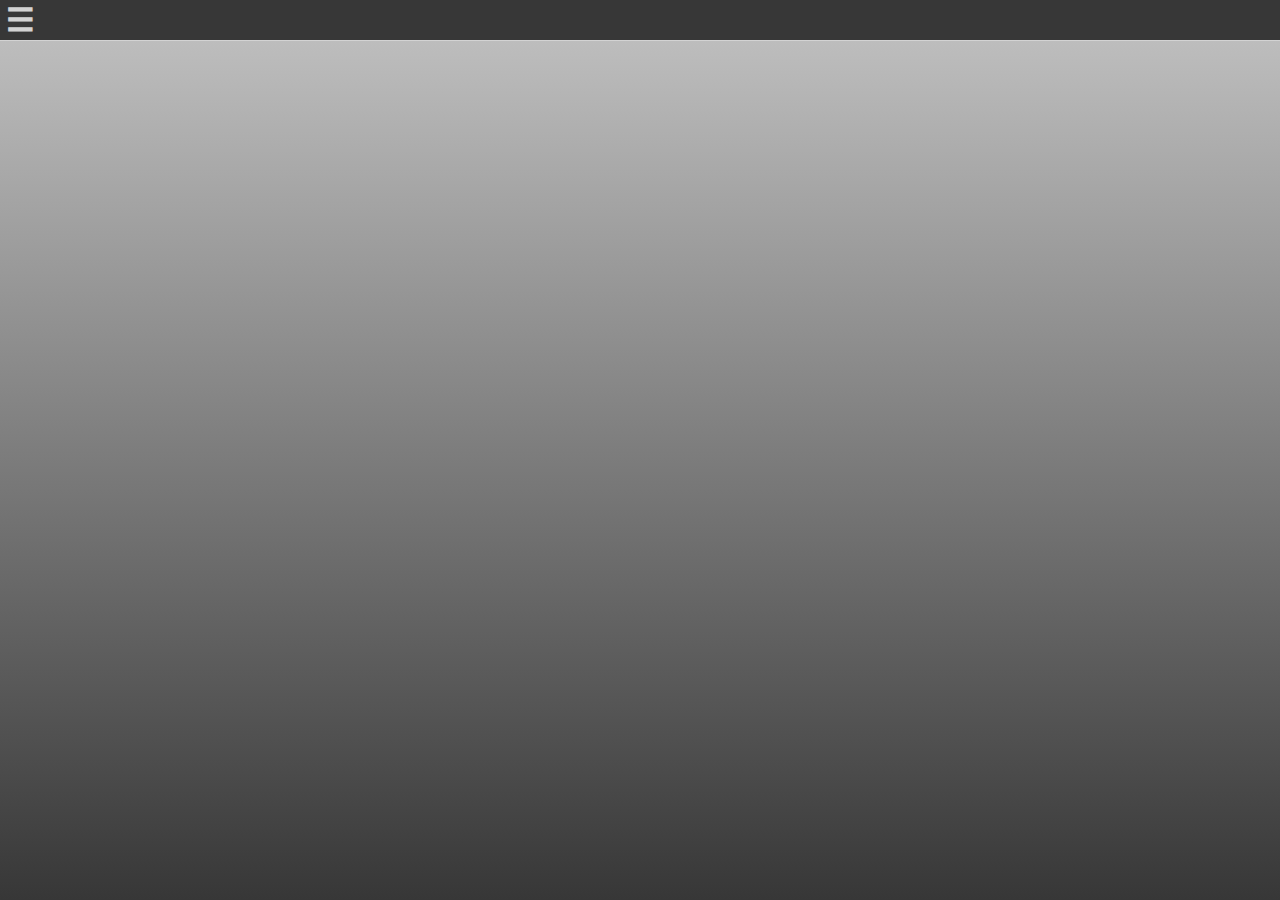
==== index.html @ 71d41f3e "basic canvas and sidebar added" ====
<!DOCTYPE html>
<html>
<head>
    <title>Raffle Wheel</title>
    <link rel="stylesheet" href="css/style.css"/>
    <link rel="stylesheet" href="js/plugins/jquery/jquery-ui-1.12.1/jquery-ui.min.css"/>
    <script type="text/javascript" src="js/plugins/jquery/jquery-3.2.1.min.js"></script>
    <script type="text/javascript" src="js/plugins/jquery/jquery-ui-1.12.1/jquery-ui.min.js"></script>
    <script type="text/javascript" src="js/plugins/PapaParse-4.3.2/papaparse.min.js"></script>
    <script type="text/javascript" src="js/plugins/winwheel-2.6/Winwheel.min.js"></script>
    <script type="text/javascript" src="js/plugins/tween.min.js"></script>
    <script type="text/javascript" src="js/page-functions.js"></script>
    <script type="text/javascript" src="js/game.js"></script>
</head>
<body>

    <div class="nav-bar">
        <div class="btn-menu" id="btn-menu">&#9776;</div>
    </div>
    <div class="sidebar" id="sidebar" style="width: 0; opacity: 0">
        <div class="sidebar-item">
            <div class="sidebar-title">
                <h3>CSV Upload</h3>
                <div class="sidebar-icon" onclick="toggleContent(this, 'csv-content', '72px')">+</div>
            </div>
            <div id="csv-content" class="sidebar-content" style="height : 0px;">
                <input type="file" name=""/>
                <div class="parse-file-row">
                    <button>Load Data</button>
                    <div style="display: none; color: green" class="text-icon">&#10004;</div>
                    <div style="display: none; color: red;" class="text-icon">&#10008;</div>
                    <img style="display: none;" src="image/load.gif" height="32px" width="32px">
                </div>
            </div>
        </div>
        <div class="sidebar-item">
            <div class="sidebar-title">
                <h3>Game Controls</h3>
                <div class="sidebar-icon" onclick="toggleContent(this, 'game-content', '72px')">+</div>
            </div>
            <div id="game-content" class="sidebar-content" style="height: 0px;">
                <button onclick="resizeCanvas()">Re-Size Canvas</button>
            </div>
        </div>
    </div>
    <canvas id="kanvas" class="kanvas"></canvas>
</body>
</html>
---- css/style.css ----
* {
    margin: 0;
    padding: 0;
    border: none;
    outline: none;
    font-family: 'Fira Sans', sans-serif;
    color: #D3D3D3;
}

body {
    background-color: #bdbdbd;
}

h3 {
    height: 16px;
    line-height: 16px;
    font-size: 16px;
    margin: 0 0 0 4px;
}

button {
    height: 32px;
    line-height: 32px;
    font-size: 16px;
    font-weight: 800;
    background-color: #5F5F5F;
    text-align: center;
    cursor: pointer;
    transition: all 0.5s ease-in-out;
    padding: 0 2px;
}

button:hover {
    color: #6496C6;
}

input[type="file"]::-webkit-file-upload-button {
    visibility: hidden;
}
input[type="file"] {

}

input[type="file"]::before {
    content: 'Choose File';
    height: 32px;
    display: inline-block;
    background-color: #5F5F5F;
    border-radius: 0px;
    padding: 0;
    outline: none;
    white-space: nowrap;
    -webkit-user-select: none;
    cursor: pointer;
    font-weight: 800;
    font-size: 16px;
    line-height: 32px;
    text-align: center;
    color: white;
    transition: all 0.5s ease-in-out;
}

input[type="file"]:hover::before {
    color: #6496C6;
}

.nav-bar {
    position: absolute;
    top: 0;
    left: 0;
    width: 100%;
    height: 40px;
    background-color: #373737;
    border-bottom: 1px solid #D3D3D3;
}

.btn-menu {
    height: 32px;
    width: 32px;
    margin: 4px;
    font-size: 32px;
    line-height: 32px;
    text-align: center;
    color: #D3D3D3;
    transition: all 0.5s ease-in-out;
    cursor: pointer;
    font-weight: 800;
}

.btn-menu:hover {
    color: #6496C6;
}

.sidebar {
    position: absolute;
    left: 0px;
    top: 40px;
    height: 100%;
    background-color: #373737;
    transition: all 0.5s ease-in-out;
    overflow-x: hidden;
    z-index: 9999;
}

.sidebar-item {
    border-bottom: 1px solid #D3D3D3;
    overflow: hidden;
    margin-bottom: 4px;
}

.sidebar-title {
    display: flex;
    height: 20px;
    padding-top: 2px;
    padding-bottom: 2px;
    overflow: hidden;
}

.sidebar-icon {
    height: 16px;
    width: 16px;
    line-height: 16px;
    font-size: 16px;
    font-weight: 800;
    background-color: #5F5F5F;
    text-align: center;
    margin-left: 4px;
    cursor: pointer;
    transition: all 0.5s ease-in-out;
}

.sidebar-icon:hover {
    color: #6496C6;
}

.sidebar-content {
    margin-left: 4px;
    transition: all 0.5s ease-in-out;
    overflow: hidden;
}

.text-icon {
    height: 32px;
    width: 32px;
    font-size: 32px;
    line-height: 32px;
    text-align: center;
}

.parse-file-row {
    display: flex;
    margin: 4px 0px;
    overflow: hidden;
}

.kanvas {
    display: block;
    position: absolute;
    top: 41px;
    left: 0px;
    background: linear-gradient(to bottom, #bdbdbd, #373737);
}
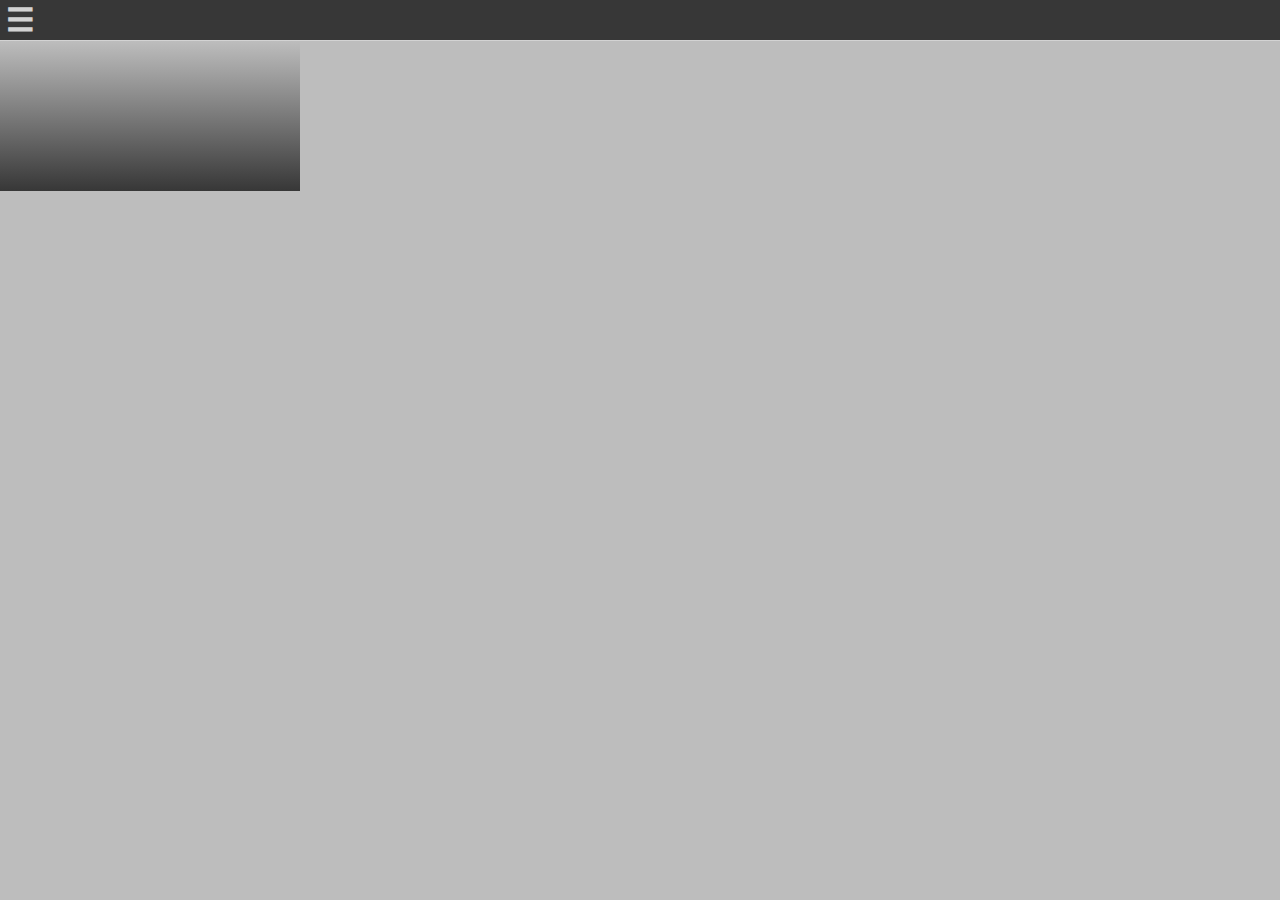
==== commit 5229b1cc: "file parseing added with metrics" ====
--- a/index.html
+++ b/index.html
@@ -4,6 +4,8 @@
     <title>Raffle Wheel</title>
     <link rel="stylesheet" href="css/style.css"/>
     <link rel="stylesheet" href="js/plugins/jquery/jquery-ui-1.12.1/jquery-ui.min.css"/>
+    <link rel="stylesheet" href="js/plugins/jquery/jquery-ui-1.12.1/jquery-ui.theme.min.css"/>
+    <link rel="stylesheet" href="js/plugins/jquery/jquery-ui-1.12.1/jquery-ui.structure.min.css"/>
     <script type="text/javascript" src="js/plugins/jquery/jquery-3.2.1.min.js"></script>
     <script type="text/javascript" src="js/plugins/jquery/jquery-ui-1.12.1/jquery-ui.min.js"></script>
     <script type="text/javascript" src="js/plugins/PapaParse-4.3.2/papaparse.min.js"></script>
@@ -13,36 +15,150 @@
     <script type="text/javascript" src="js/game.js"></script>
 </head>
 <body>
-
+<!-- TOP NAV BAR -->
     <div class="nav-bar">
         <div class="btn-menu" id="btn-menu">&#9776;</div>
     </div>
+<!-- SIDEBAR -->
     <div class="sidebar" id="sidebar" style="width: 0; opacity: 0">
+<!-- CSV CONTROLS -->
         <div class="sidebar-item">
             <div class="sidebar-title">
                 <h3>CSV Upload</h3>
-                <div class="sidebar-icon" onclick="toggleContent(this, 'csv-content', '72px')">+</div>
+                <div class="sidebar-icon" onclick="toggleContent(this, 'csv-content', '150px')">+</div>
             </div>
             <div id="csv-content" class="sidebar-content" style="height : 0px;">
-                <input type="file" name=""/>
+                <input type="file" id="csv"/>
                 <div class="parse-file-row">
-                    <button>Load Data</button>
-                    <div style="display: none; color: green" class="text-icon">&#10004;</div>
-                    <div style="display: none; color: red;" class="text-icon">&#10008;</div>
-                    <img style="display: none;" src="image/load.gif" height="32px" width="32px">
+                    <button style="width: 82.781px;" onclick="parseCSV()">Load Data</button>
+                    <div id="pass" style="display: none; color: green" class="text-icon">&#10004;</div>
+                    <div id="fail" style="display: none; color: red;" class="text-icon">&#10008;</div>
+                    <img id="load" style="display: none;" src="image/load.gif" height="32px" width="32px">
                 </div>
+                <table>
+                  <tr>
+                    <td width="100px">Entries</td>
+                    <td id="entries">0</td>
+                  </tr>
+                  <tr>
+                    <td width="100px">Blanks</td>
+                    <td id="blanks">0</td>
+                  </tr>
+                  <tr>
+                    <td width="100px">Total</td>
+                    <td id="total">0</td>
+                  </tr>
+                </table>
+            </div>
+        </div>
+<!-- GAME CONTROLS -->
+        <div class="sidebar-item">
+            <div class="sidebar-title">
+                <h3>Wheel Position</h3>
+                <div class="sidebar-icon" onclick="toggleContent(this, 'wheel-content', '400px')">+</div>
+            </div>
+            <div id="wheel-content" class="sidebar-content" style="height: 0px;">
+                <button onclick="resizeCanvas()" style="margin-bottom: 4px;">Re-Size Canvas</button>
+                <table align="center" style="text-align: center; width: 100%">
+                    <tr>
+                        <td width="96px">
+                            Radius
+                        </td>
+                        <td width="96px">
+                            Height
+                        </td>
+                        <td width="96px">
+                            Pin
+                        </td>
+                    </tr>
+                    <tr>
+                        <td>
+                            <div id="slider-vertical-zoom" class="slider"></div>
+                        </td>
+                        <td>
+                            <div id="slider-vertical-height" class="slider"></div>
+                        </td>
+                        <td>
+                            <div id="slider-vertical-pin" class="slider"></div>
+                        </td>
+                    </tr>
+                </table>
             </div>
         </div>
         <div class="sidebar-item">
             <div class="sidebar-title">
-                <h3>Game Controls</h3>
-                <div class="sidebar-icon" onclick="toggleContent(this, 'game-content', '72px')">+</div>
+                <h3>Wheel Colors</h3>
+                <div class="sidebar-icon" onclick="toggleContent(this, 'wheel-color-content', '250px')">+</div>
             </div>
-            <div id="game-content" class="sidebar-content" style="height: 0px;">
-                <button onclick="resizeCanvas()">Re-Size Canvas</button>
+            <div id="wheel-color-content" class="sidebar-content" style="height: 0px;">
+              <p>Black will be ignored</p>
+                <table style="width: 100%;">
+                    <tr>
+                        <td>Color 1</td>
+                        <td><input type="color" name="color-list" value="#FF0000" /></td>
+                        <td>Color 2</td>
+                        <td><input type="color" name="color-list" value="#00FF00" /></td>
+                    </tr>
+                    <tr>
+                        <td>Color 3</td>
+                        <td><input type="color" name="color-list" value="#0000FF" /></td>
+                        <td>Color 4</td>
+                        <td><input type="color" name="color-list" value="#FFFF00" /></td>
+                    </tr>
+                    <tr>
+                        <td>Color 5</td>
+                        <td><input type="color" name="color-list" value="#00FFFF" /></td>
+                        <td>Color 6</td>
+                        <td><input type="color" name="color-list" value="#FF00FF" /></td>
+                    </tr>
+                    <tr>
+                        <td>Color 7</td>
+                        <td><input type="color" name="color-list" value="#FF7F00" /></td>
+                        <td>Color 8</td>
+                        <td><input type="color" name="color-list" value="#7E00FF" /></td>
+                    </tr>
+                    <tr>
+                        <td>Color 9</td>
+                        <td><input type="color" name="color-list"/></td>
+                        <td>Color 10</td>
+                        <td><input type="color" name="color-list"/></td>
+                    </tr>
+                    <tr>
+                        <td>Color 11</td>
+                        <td><input type="color" name="color-list"/></td>
+                        <td>Color 12</td>
+                        <td><input type="color" name="color-list"/></td>
+                    </tr>
+                    <tr>
+                        <td>Color 13</td>
+                        <td><input type="color" name="color-list"/></td>
+                        <td>Color 14</td>
+                        <td><input type="color" name="color-list"/></td>
+                    </tr>
+                    <tr>
+                        <td>Color 15</td>
+                        <td><input type="color" name="color-list"/></td>
+                        <td>Color 16</td>
+                        <td><input type="color" name="color-list"/></td>
+                    </tr>
+                    <tr>
+                        <td>Color 17</td>
+                        <td><input type="color" name="color-list"/></td>
+                        <td>Color 18</td>
+                        <td><input type="color" name="color-list"/></td>
+                    </tr>
+                    <tr>
+                        <td>Color 19</td>
+                        <td><input type="color" name="color-list"/></td>
+                        <td>Color 20</td>
+                        <td><input type="color" name="color-list"/></td>
+                    </tr>
+                </table>
             </div>
         </div>
     </div>
+<!-- CANVAS -->
     <canvas id="kanvas" class="kanvas"></canvas>
 </body>
-</html>+</html>
+
--- a/css/style.css
+++ b/css/style.css
@@ -9,6 +9,7 @@
 
 body {
     background-color: #bdbdbd;
+    overflow: hidden;
 }
 
 h3 {
@@ -16,6 +17,7 @@
     line-height: 16px;
     font-size: 16px;
     margin: 0 0 0 4px;
+    width: 125px;
 }
 
 button {
@@ -27,7 +29,6 @@
     text-align: center;
     cursor: pointer;
     transition: all 0.5s ease-in-out;
-    padding: 0 2px;
 }
 
 button:hover {
@@ -37,8 +38,13 @@
 input[type="file"]::-webkit-file-upload-button {
     visibility: hidden;
 }
+
 input[type="file"] {
 
+}
+
+input[type="color"] {
+    background-color: #373737;
 }
 
 input[type="file"]::before {
@@ -159,4 +165,32 @@
     top: 41px;
     left: 0px;
     background: linear-gradient(to bottom, #bdbdbd, #373737);
-}+    z-index: 200;
+}
+
+.slider {
+    height: 300px !important;
+    display: block;
+    margin: 15px auto;
+    border: 1px solid #373737
+}
+
+.ui-slider-range {
+    background: #6496C6 !important;
+    border-radius: 0px !important;
+}
+
+.ui-slider-handle {
+    border-radius: 0px !important;
+    background-color: #5F5F5F !important;
+    border: 1px solid #5f5f5f !important;
+    cursor: pointer !important;
+}
+
+.ui-corner-all {
+    border-radius: 0px !important;
+}
+
+.ui-widget-content {
+    border: none !important;
+ }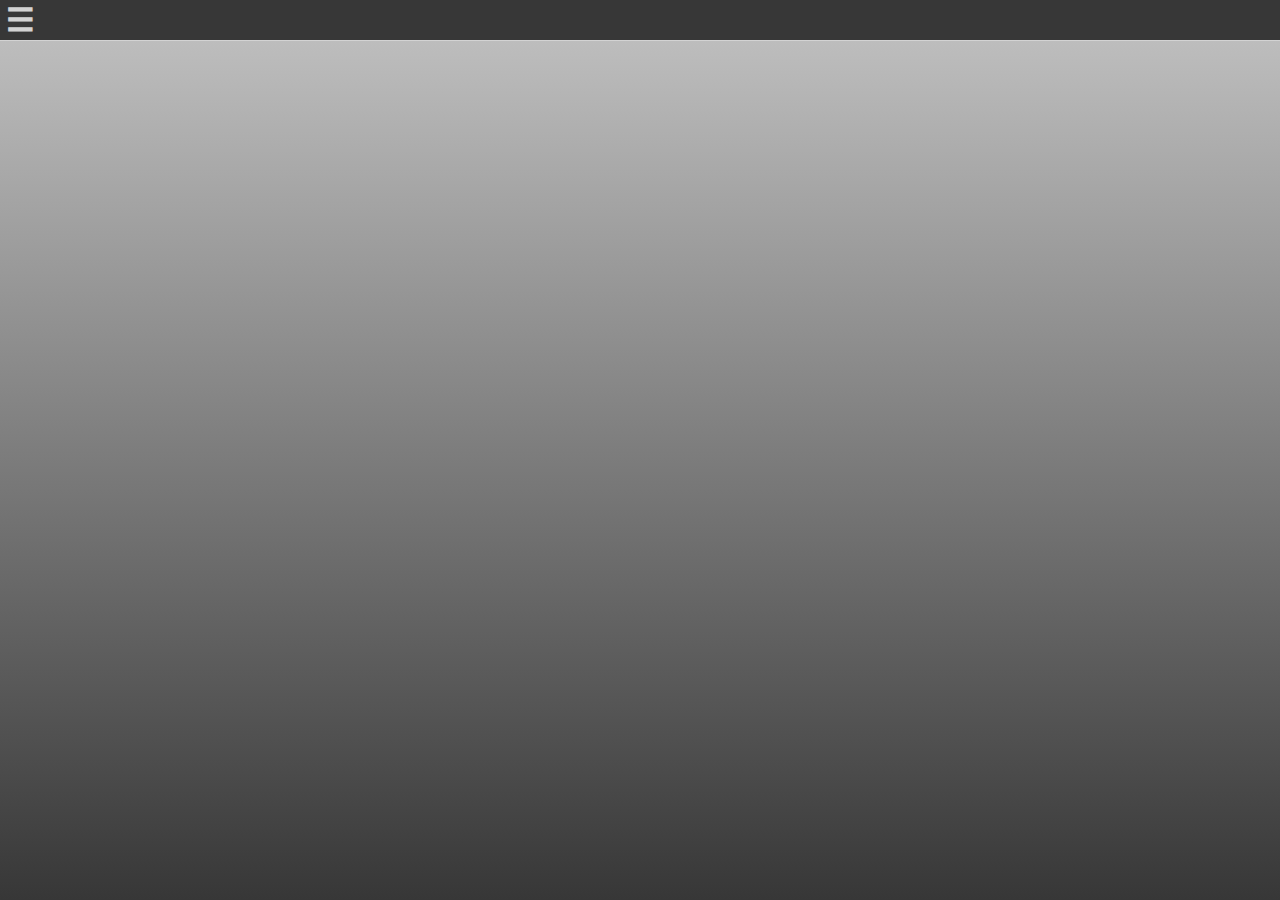
==== commit 34b3fa1a: "folder structure change" ====
--- a/index.html
+++ b/index.html
@@ -3,14 +3,14 @@
 <head>
     <title>Raffle Wheel</title>
     <link rel="stylesheet" href="css/style.css"/>
-    <link rel="stylesheet" href="js/plugins/jquery/jquery-ui-1.12.1/jquery-ui.min.css"/>
-    <link rel="stylesheet" href="js/plugins/jquery/jquery-ui-1.12.1/jquery-ui.theme.min.css"/>
-    <link rel="stylesheet" href="js/plugins/jquery/jquery-ui-1.12.1/jquery-ui.structure.min.css"/>
-    <script type="text/javascript" src="js/plugins/jquery/jquery-3.2.1.min.js"></script>
-    <script type="text/javascript" src="js/plugins/jquery/jquery-ui-1.12.1/jquery-ui.min.js"></script>
-    <script type="text/javascript" src="js/plugins/PapaParse-4.3.2/papaparse.min.js"></script>
-    <script type="text/javascript" src="js/plugins/winwheel-2.6/Winwheel.min.js"></script>
-    <script type="text/javascript" src="js/plugins/tween.min.js"></script>
+    <link rel="stylesheet" href="plugins/jquery/jquery-ui.min.css"/>
+    <link rel="stylesheet" href="plugins/jquery/jquery-ui.theme.min.css"/>
+    <link rel="stylesheet" href="plugins/jquery/jquery-ui.structure.min.css"/>
+    <script type="text/javascript" src="plugins/jquery/jquery-3.2.1.min.js"></script>
+    <script type="text/javascript" src="plugins/jquery/jquery-ui.min.js"></script>
+    <script type="text/javascript" src="plugins/PapaParse/papaparse.min.js"></script>
+    <script type="text/javascript" src="plugins/winwheel/Winwheel.min.js"></script>
+    <script type="text/javascript" src="plugins/tween.min.js"></script>
     <script type="text/javascript" src="js/page-functions.js"></script>
     <script type="text/javascript" src="js/game.js"></script>
 </head>
@@ -88,10 +88,18 @@
         <div class="sidebar-item">
             <div class="sidebar-title">
                 <h3>Wheel Colors</h3>
-                <div class="sidebar-icon" onclick="toggleContent(this, 'wheel-color-content', '250px')">+</div>
+                <div class="sidebar-icon" onclick="toggleContent(this, 'wheel-color-content', '300px')">+</div>
             </div>
             <div id="wheel-color-content" class="sidebar-content" style="height: 0px;">
               <p>Black will be ignored</p>
+              <table>
+                  <tr>
+                      <td>Sequence</td>
+                      <td width="30%"><input type="radio" name="color-type" id="color-sequence" checked="checked"></td>
+                      <td>Random</td>
+                      <td><input type="radio" name="color-type" id="color-sequence"></td>
+                  </tr>
+              </table>
                 <table style="width: 100%;">
                     <tr>
                         <td>Color 1</td>
--- a/css/style.css
+++ b/css/style.css
@@ -1,10 +1,19 @@
+/* remember to define focus styles! */
+:focus {
+    outline: 0;
+    }
+
 * {
     margin: 0;
     padding: 0;
-    border: none;
-    outline: none;
+    border: 0;
+    outline: 0;
     font-family: 'Fira Sans', sans-serif;
     color: #D3D3D3;
+}
+
+*:focus {
+   outline: 0;
 }
 
 body {
@@ -32,6 +41,19 @@
 }
 
 button:hover {
+    color: #6496C6;
+}
+
+input {
+    cursor: pointer;
+}
+
+input[type="radio"] {
+    margin-top: 5PX;
+    margin-left: 10PX;
+}
+
+input[type="radio"]:checked {
     color: #6496C6;
 }
 
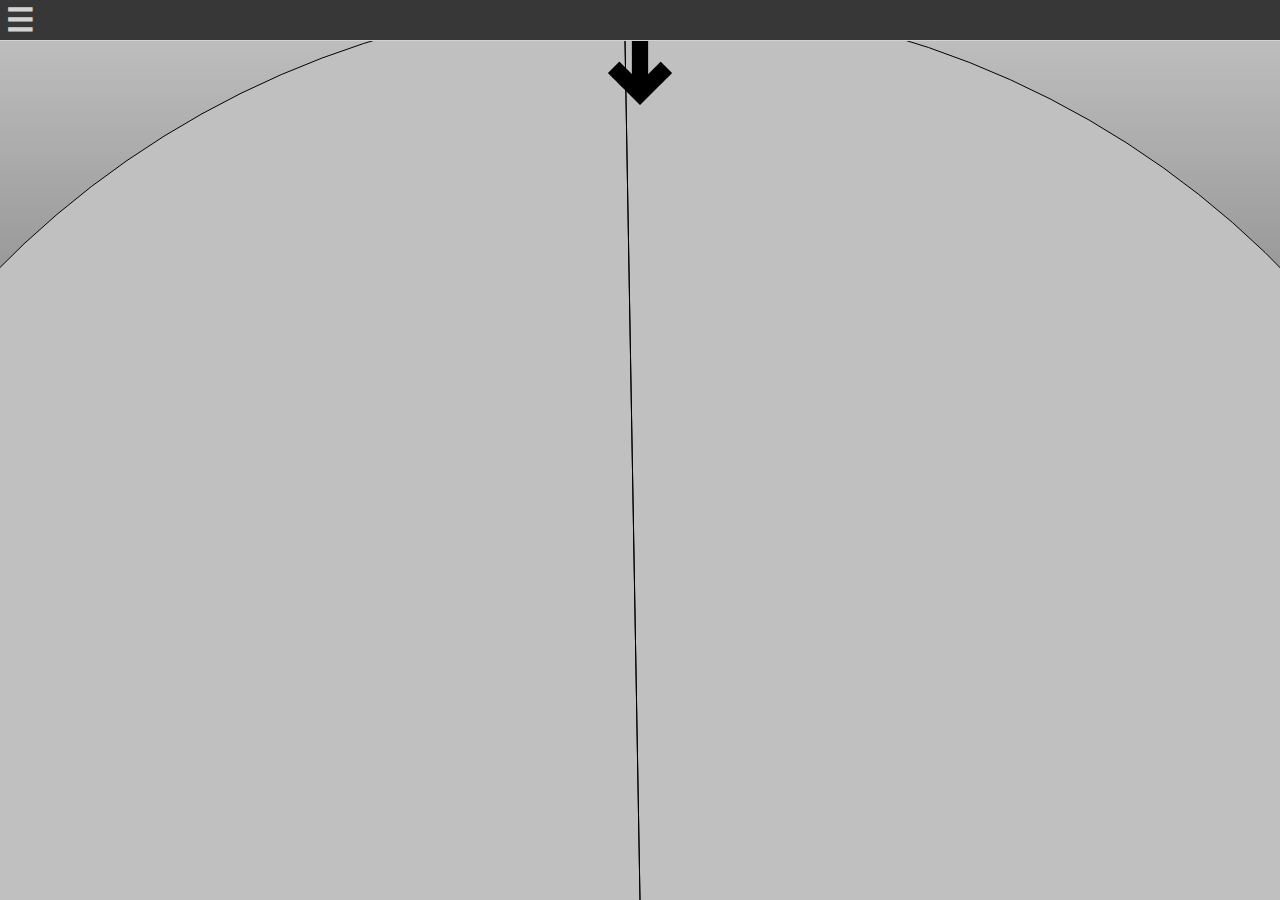
==== commit 1ee421db: "basic wheel control, browser check and pin added" ====
--- a/index.html
+++ b/index.html
@@ -85,6 +85,7 @@
                 </table>
             </div>
         </div>
+<!-- WHEEL COLORS-->
         <div class="sidebar-item">
             <div class="sidebar-title">
                 <h3>Wheel Colors</h3>
@@ -164,9 +165,34 @@
                 </table>
             </div>
         </div>
+<!--BROWSER DATA-->
+        <div class="sidebar-item">
+            <div class="sidebar-title">
+                <h3>Browser Data</h3>
+                <div class="sidebar-icon" onclick="toggleContent(this, 'browser-content', '200px')">+</div>
+            </div>
+            <div id="browser-content" class="sidebar-content" style="height : 0px;">
+                <table>
+                    <tr>
+                        <td width="100px">Browser</td>
+                        <td id="browser-type"></td>
+                    </tr>
+                    <tr>
+                        <td width="100px">Version</td>
+                        <td id="browser-version"></td>
+                    </tr>
+                </table>
+                <p id="browser-info">
+                </p>
+            </div>
+        </div>
     </div>
 <!-- CANVAS -->
-    <canvas id="kanvas" class="kanvas"></canvas>
+    <canvas id="canvas" class="kanvas"></canvas>
+    <img id="game-pin" src="image/pin.png" class="pin" style="left: 50%; top: 41px;">
+    <div id="dialog-manual" title="Manual Input">
+        
+    </div>
 </body>
 </html>
 
--- a/css/style.css
+++ b/css/style.css
@@ -1,7 +1,15 @@
 /* remember to define focus styles! */
+
+:root {
+    --grey-dark: #373737;
+    --grey-mid: #5F5F5F;
+    --grey-light: #D3D3D3;
+    --pastle-blue: #6496C6;
+}
+
 :focus {
     outline: 0;
-    }
+}
 
 * {
     margin: 0;
@@ -9,7 +17,7 @@
     border: 0;
     outline: 0;
     font-family: 'Fira Sans', sans-serif;
-    color: #D3D3D3;
+    color: var(--grey-light);
 }
 
 *:focus {
@@ -17,7 +25,7 @@
 }
 
 body {
-    background-color: #bdbdbd;
+    background-color: var(--grey-light);
     overflow: hidden;
 }
 
@@ -34,14 +42,14 @@
     line-height: 32px;
     font-size: 16px;
     font-weight: 800;
-    background-color: #5F5F5F;
+    background-color: var(--grey-mid);
     text-align: center;
     cursor: pointer;
     transition: all 0.5s ease-in-out;
 }
 
 button:hover {
-    color: #6496C6;
+    color: var(--pastle-blue);
 }
 
 input {
@@ -54,7 +62,7 @@
 }
 
 input[type="radio"]:checked {
-    color: #6496C6;
+    color: var(--pastle-blue);
 }
 
 input[type="file"]::-webkit-file-upload-button {
@@ -66,14 +74,14 @@
 }
 
 input[type="color"] {
-    background-color: #373737;
+    background-color: var(--grey-dark);
 }
 
 input[type="file"]::before {
     content: 'Choose File';
     height: 32px;
     display: inline-block;
-    background-color: #5F5F5F;
+    background-color: var(--grey-mid);
     border-radius: 0px;
     padding: 0;
     outline: none;
@@ -89,7 +97,7 @@
 }
 
 input[type="file"]:hover::before {
-    color: #6496C6;
+    color: var(--pastle-blue);
 }
 
 .nav-bar {
@@ -98,8 +106,8 @@
     left: 0;
     width: 100%;
     height: 40px;
-    background-color: #373737;
-    border-bottom: 1px solid #D3D3D3;
+    background-color: var(--grey-dark);
+    border-bottom: 1px solid var(--grey-light);
 }
 
 .btn-menu {
@@ -109,14 +117,14 @@
     font-size: 32px;
     line-height: 32px;
     text-align: center;
-    color: #D3D3D3;
+    color: var(--grey-light);
     transition: all 0.5s ease-in-out;
     cursor: pointer;
     font-weight: 800;
 }
 
 .btn-menu:hover {
-    color: #6496C6;
+    color: var(--pastle-blue);
 }
 
 .sidebar {
@@ -124,14 +132,14 @@
     left: 0px;
     top: 40px;
     height: 100%;
-    background-color: #373737;
+    background-color: var(--grey-dark);
     transition: all 0.5s ease-in-out;
     overflow-x: hidden;
     z-index: 9999;
 }
 
 .sidebar-item {
-    border-bottom: 1px solid #D3D3D3;
+    border-bottom: 1px solid var(--grey-light);
     overflow: hidden;
     margin-bottom: 4px;
 }
@@ -150,7 +158,7 @@
     line-height: 16px;
     font-size: 16px;
     font-weight: 800;
-    background-color: #5F5F5F;
+    background-color: var(--grey-mid);
     text-align: center;
     margin-left: 4px;
     cursor: pointer;
@@ -158,7 +166,7 @@
 }
 
 .sidebar-icon:hover {
-    color: #6496C6;
+    color: var(--pastle-blue);
 }
 
 .sidebar-content {
@@ -186,26 +194,26 @@
     position: absolute;
     top: 41px;
     left: 0px;
-    background: linear-gradient(to bottom, #bdbdbd, #373737);
-    z-index: 200;
+    background: linear-gradient(to bottom, #bdbdbd, var(--grey-dark));
+    z-index: 1;
 }
 
 .slider {
     height: 300px !important;
     display: block;
     margin: 15px auto;
-    border: 1px solid #373737
+    border: 1px solid var(--grey-dark);
 }
 
 .ui-slider-range {
-    background: #6496C6 !important;
+    background: var(--pastle-blue) !important;
     border-radius: 0px !important;
 }
 
 .ui-slider-handle {
     border-radius: 0px !important;
-    background-color: #5F5F5F !important;
-    border: 1px solid #5f5f5f !important;
+    background-color: var(--grey-mid) !important;
+    border: 1px solid var(--grey-mid) !important;
     cursor: pointer !important;
 }
 
@@ -215,4 +223,50 @@
 
 .ui-widget-content {
     border: none !important;
- }+ }
+
+.ui-dialog {
+    padding: 0 !important;
+    background-color: var(--grey-dark) !important;
+    color: var(--grey-light) !important;
+}
+
+.ui-dialog-titlebar {
+    background-color: var(--grey-dark) !important;
+    color: var(--grey-light) !important;
+    border: none !important;
+}
+
+.ui-dialog-content {
+    color: var(--grey-light) !important;
+}
+
+.ui-dialog-content {
+    padding: 4px !important;
+}
+
+.ui-button {
+    background-color: var(--grey-mid) !important;
+    border-color: var(--grey-mid) !important;
+    color: var(--pastle-blue) !important;
+}
+
+.ui-button-icon {
+    color: var(--pastle-blue) !important;
+}
+
+.ui-icon {
+    color: var(--pastle-blue) !important;
+}
+
+.ui-icon-closethick {
+    color: var(--pastle-blue) !important;
+}
+
+.pin {
+    z-index: 2;
+    width: 64px;
+    height:64px;
+    margin-left: -32px;
+    position: absolute;
+}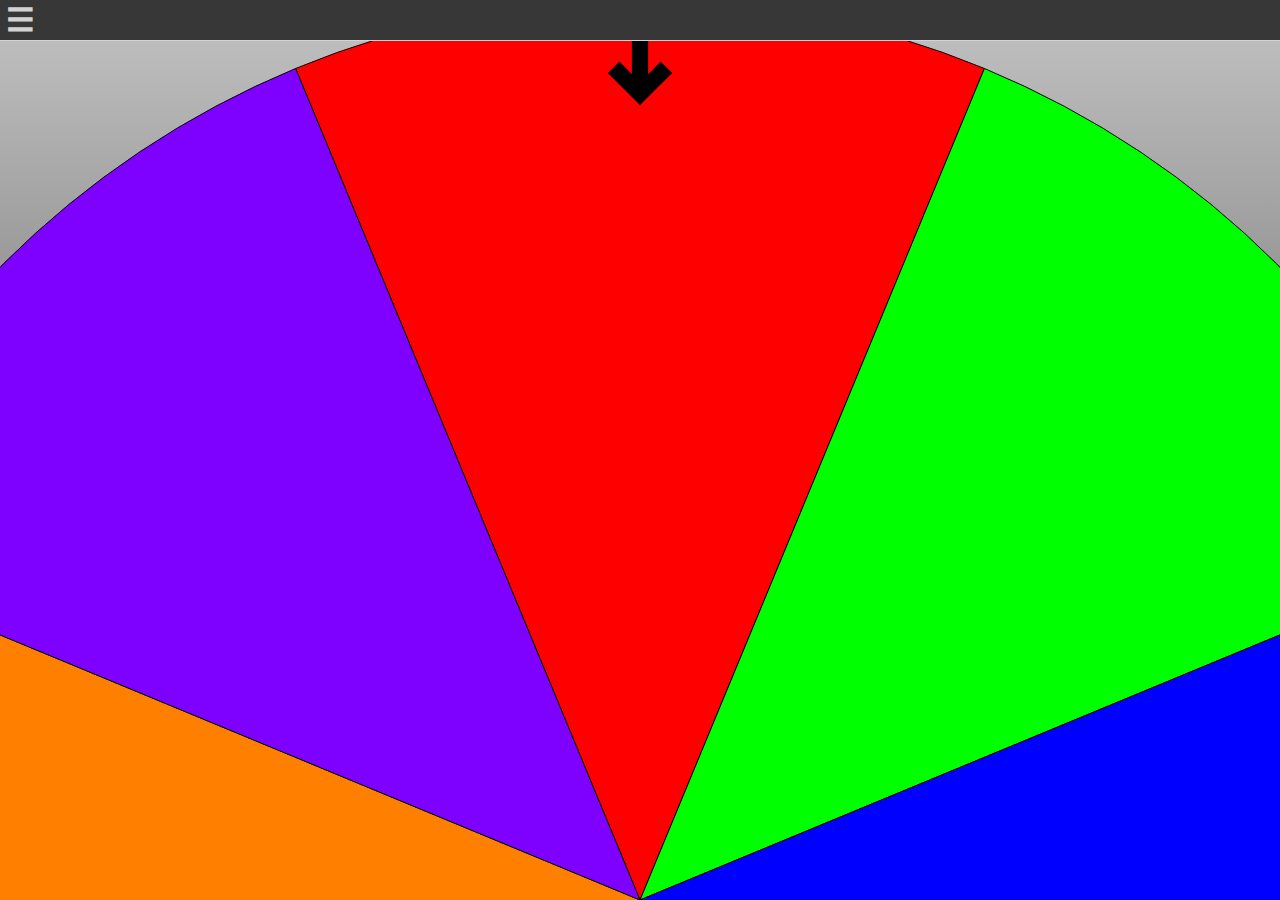
==== commit e80bfc8a: "basic color control" ====
--- a/index.html
+++ b/index.html
@@ -104,63 +104,63 @@
                 <table style="width: 100%;">
                     <tr>
                         <td>Color 1</td>
-                        <td><input type="color" name="color-list" value="#FF0000" /></td>
+                        <td><input type="color" name="color-list" value="#FF0000" onchange="setColor(this)" /></td>
                         <td>Color 2</td>
-                        <td><input type="color" name="color-list" value="#00FF00" /></td>
+                        <td><input type="color" name="color-list" value="#00FF00" onchange="setColor(this)" /></td>
                     </tr>
                     <tr>
                         <td>Color 3</td>
-                        <td><input type="color" name="color-list" value="#0000FF" /></td>
+                        <td><input type="color" name="color-list" value="#0000FF" onchange="setColor(this)" /></td>
                         <td>Color 4</td>
-                        <td><input type="color" name="color-list" value="#FFFF00" /></td>
+                        <td><input type="color" name="color-list" value="#FFFF00" onchange="setColor(this)" /></td>
                     </tr>
                     <tr>
                         <td>Color 5</td>
-                        <td><input type="color" name="color-list" value="#00FFFF" /></td>
+                        <td><input type="color" name="color-list" value="#00FFFF" onchange="setColor(this)" /></td>
                         <td>Color 6</td>
-                        <td><input type="color" name="color-list" value="#FF00FF" /></td>
+                        <td><input type="color" name="color-list" value="#FF00FF" onchange="setColor(this)" /></td>
                     </tr>
                     <tr>
                         <td>Color 7</td>
-                        <td><input type="color" name="color-list" value="#FF7F00" /></td>
+                        <td><input type="color" name="color-list" value="#FF7F00" onchange="setColor(this)" /></td>
                         <td>Color 8</td>
-                        <td><input type="color" name="color-list" value="#7E00FF" /></td>
+                        <td><input type="color" name="color-list" value="#7E00FF" onchange="setColor(this)" /></td>
                     </tr>
                     <tr>
                         <td>Color 9</td>
-                        <td><input type="color" name="color-list"/></td>
+                        <td><input type="color" name="color-list" onchange="setColor(this)" /></td>
                         <td>Color 10</td>
-                        <td><input type="color" name="color-list"/></td>
+                        <td><input type="color" name="color-list" onchange="setColor(this)" /></td>
                     </tr>
                     <tr>
                         <td>Color 11</td>
-                        <td><input type="color" name="color-list"/></td>
+                        <td><input type="color" name="color-list" onchange="setColor(this)" /></td>
                         <td>Color 12</td>
-                        <td><input type="color" name="color-list"/></td>
+                        <td><input type="color" name="color-list" onchange="setColor(this)" /></td>
                     </tr>
                     <tr>
                         <td>Color 13</td>
-                        <td><input type="color" name="color-list"/></td>
+                        <td><input type="color" name="color-list" onchange="setColor(this)" /></td>
                         <td>Color 14</td>
-                        <td><input type="color" name="color-list"/></td>
+                        <td><input type="color" name="color-list" onchange="setColor(this)" /></td>
                     </tr>
                     <tr>
                         <td>Color 15</td>
-                        <td><input type="color" name="color-list"/></td>
+                        <td><input type="color" name="color-list" onchange="setColor(this)" /></td>
                         <td>Color 16</td>
-                        <td><input type="color" name="color-list"/></td>
+                        <td><input type="color" name="color-list" onchange="setColor(this)" /></td>
                     </tr>
                     <tr>
                         <td>Color 17</td>
-                        <td><input type="color" name="color-list"/></td>
+                        <td><input type="color" name="color-list" onchange="setColor(this)" /></td>
                         <td>Color 18</td>
-                        <td><input type="color" name="color-list"/></td>
+                        <td><input type="color" name="color-list" onchange="setColor(this)" /></td>
                     </tr>
                     <tr>
                         <td>Color 19</td>
-                        <td><input type="color" name="color-list"/></td>
+                        <td><input type="color" name="color-list" onchange="setColor(this)" /></td>
                         <td>Color 20</td>
-                        <td><input type="color" name="color-list"/></td>
+                        <td><input type="color" name="color-list" onchange="setColor(this)" /></td>
                     </tr>
                 </table>
             </div>
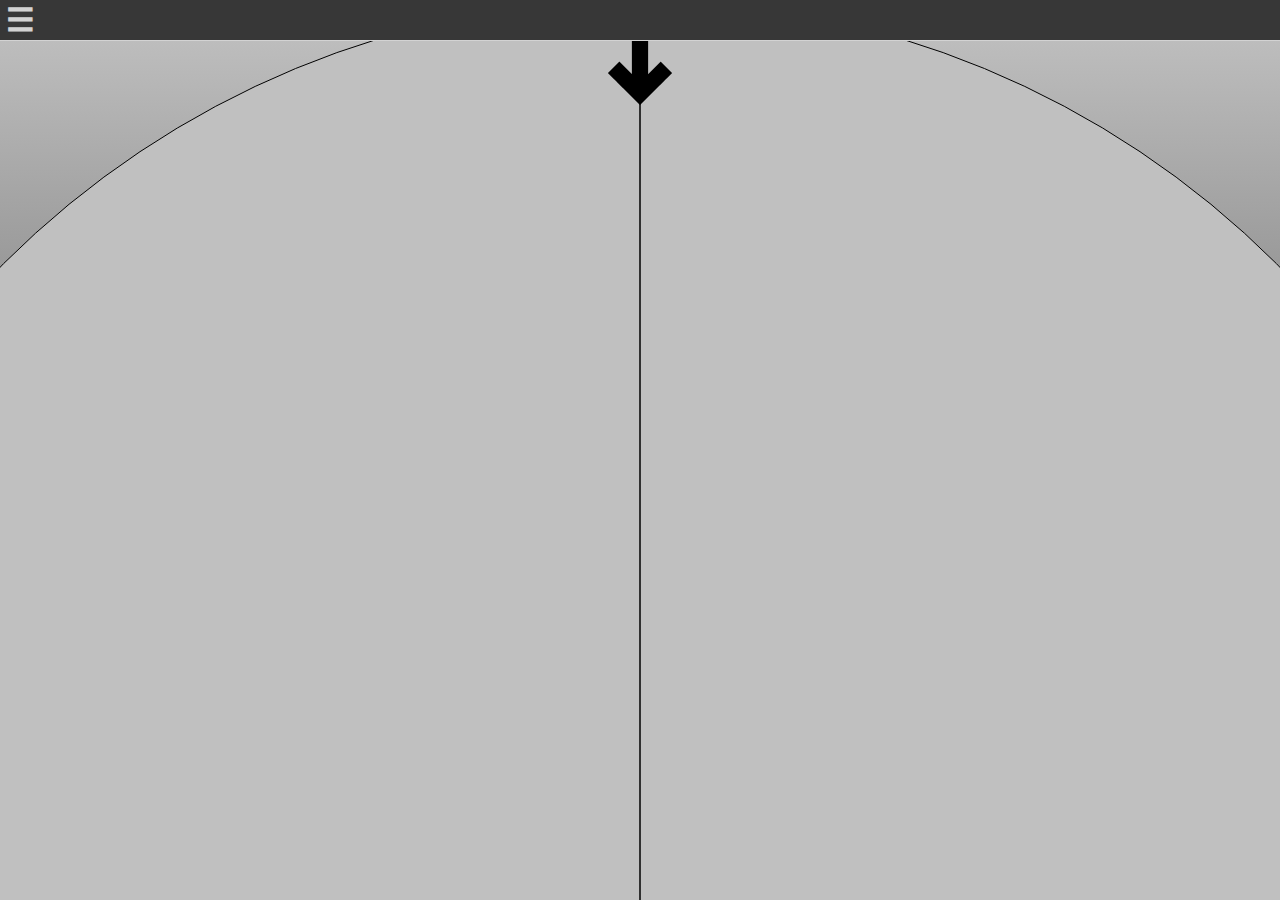
==== commit 43797110: "automatic assignment of colors to new segments" ====
--- a/index.html
+++ b/index.html
@@ -104,63 +104,63 @@
                 <table style="width: 100%;">
                     <tr>
                         <td>Color 1</td>
-                        <td><input type="color" name="color-list" value="#FF0000" onchange="setColor(this)" /></td>
+                        <td><input type="color" data-previous-value="#FF0000" name="color-list" value="#FF0000" onchange="setColor(this)" /></td>
                         <td>Color 2</td>
-                        <td><input type="color" name="color-list" value="#00FF00" onchange="setColor(this)" /></td>
+                        <td><input type="color" data-previous-value="#00FF00" name="color-list" value="#00FF00" onchange="setColor(this)" /></td>
                     </tr>
                     <tr>
                         <td>Color 3</td>
-                        <td><input type="color" name="color-list" value="#0000FF" onchange="setColor(this)" /></td>
+                        <td><input type="color" data-previous-value="#0000FF" name="color-list" value="#0000FF" onchange="setColor(this)" /></td>
                         <td>Color 4</td>
-                        <td><input type="color" name="color-list" value="#FFFF00" onchange="setColor(this)" /></td>
+                        <td><input type="color" data-previous-value="#FFFF00" name="color-list" value="#FFFF00" onchange="setColor(this)" /></td>
                     </tr>
                     <tr>
                         <td>Color 5</td>
-                        <td><input type="color" name="color-list" value="#00FFFF" onchange="setColor(this)" /></td>
+                        <td><input type="color" data-previous-value="#00FFFF" name="color-list" value="#00FFFF" onchange="setColor(this)" /></td>
                         <td>Color 6</td>
-                        <td><input type="color" name="color-list" value="#FF00FF" onchange="setColor(this)" /></td>
+                        <td><input type="color" data-previous-value="#FF00FF" name="color-list" value="#FF00FF" onchange="setColor(this)" /></td>
                     </tr>
                     <tr>
                         <td>Color 7</td>
-                        <td><input type="color" name="color-list" value="#FF7F00" onchange="setColor(this)" /></td>
+                        <td><input type="color" data-previous-value="#FF7F00" name="color-list" value="#FF7F00" onchange="setColor(this)" /></td>
                         <td>Color 8</td>
-                        <td><input type="color" name="color-list" value="#7E00FF" onchange="setColor(this)" /></td>
+                        <td><input type="color" data-previous-value="#7E00FF" name="color-list" value="#7E00FF" onchange="setColor(this)" /></td>
                     </tr>
                     <tr>
                         <td>Color 9</td>
-                        <td><input type="color" name="color-list" onchange="setColor(this)" /></td>
+                        <td><input type="color" data-previous-value="#000000" value="#000000" name="color-list" onchange="setColor(this)" /></td>
                         <td>Color 10</td>
-                        <td><input type="color" name="color-list" onchange="setColor(this)" /></td>
+                        <td><input type="color" data-previous-value="#000000" value="#000000" name="color-list" onchange="setColor(this)" /></td>
                     </tr>
                     <tr>
                         <td>Color 11</td>
-                        <td><input type="color" name="color-list" onchange="setColor(this)" /></td>
+                        <td><input type="color" data-previous-value="#000000" value="#000000" name="color-list" onchange="setColor(this)" /></td>
                         <td>Color 12</td>
-                        <td><input type="color" name="color-list" onchange="setColor(this)" /></td>
+                        <td><input type="color" data-previous-value="#000000" value="#000000" name="color-list" onchange="setColor(this)" /></td>
                     </tr>
                     <tr>
                         <td>Color 13</td>
-                        <td><input type="color" name="color-list" onchange="setColor(this)" /></td>
+                        <td><input type="color" data-previous-value="#000000" value="#000000" name="color-list" onchange="setColor(this)" /></td>
                         <td>Color 14</td>
-                        <td><input type="color" name="color-list" onchange="setColor(this)" /></td>
+                        <td><input type="color" data-previous-value="#000000" value="#000000" name="color-list" onchange="setColor(this)" /></td>
                     </tr>
                     <tr>
                         <td>Color 15</td>
-                        <td><input type="color" name="color-list" onchange="setColor(this)" /></td>
+                        <td><input type="color" data-previous-value="#000000" value="#000000" name="color-list" onchange="setColor(this)" /></td>
                         <td>Color 16</td>
-                        <td><input type="color" name="color-list" onchange="setColor(this)" /></td>
+                        <td><input type="color" data-previous-value="#000000" value="#000000" name="color-list" onchange="setColor(this)" /></td>
                     </tr>
                     <tr>
                         <td>Color 17</td>
-                        <td><input type="color" name="color-list" onchange="setColor(this)" /></td>
+                        <td><input type="color" data-previous-value="#000000" value="#000000" name="color-list" onchange="setColor(this)" /></td>
                         <td>Color 18</td>
-                        <td><input type="color" name="color-list" onchange="setColor(this)" /></td>
+                        <td><input type="color" data-previous-value="#000000" value="#000000" name="color-list" onchange="setColor(this)" /></td>
                     </tr>
                     <tr>
                         <td>Color 19</td>
-                        <td><input type="color" name="color-list" onchange="setColor(this)" /></td>
+                        <td><input type="color" data-previous-value="#000000" value="#000000" name="color-list" onchange="setColor(this)" /></td>
                         <td>Color 20</td>
-                        <td><input type="color" name="color-list" onchange="setColor(this)" /></td>
+                        <td><input type="color" data-previous-value="#000000" value="#000000" name="color-list" onchange="setColor(this)" /></td>
                     </tr>
                 </table>
             </div>
@@ -190,8 +190,15 @@
 <!-- CANVAS -->
     <canvas id="canvas" class="kanvas"></canvas>
     <img id="game-pin" src="image/pin.png" class="pin" style="left: 50%; top: 41px;">
-    <div id="dialog-manual" title="Manual Input">
+    <div id="dialog-winner" title="Winner">
         
+    </div>
+    <div id="dialog-error" title="Error">
+        <label style="color: red;">Error Code
+        </label>
+        <p id="error-code"></p>
+        <label style="color: red;">Error Info</label>
+        <p id="error-detail"></p>
     </div>
 </body>
 </html>
